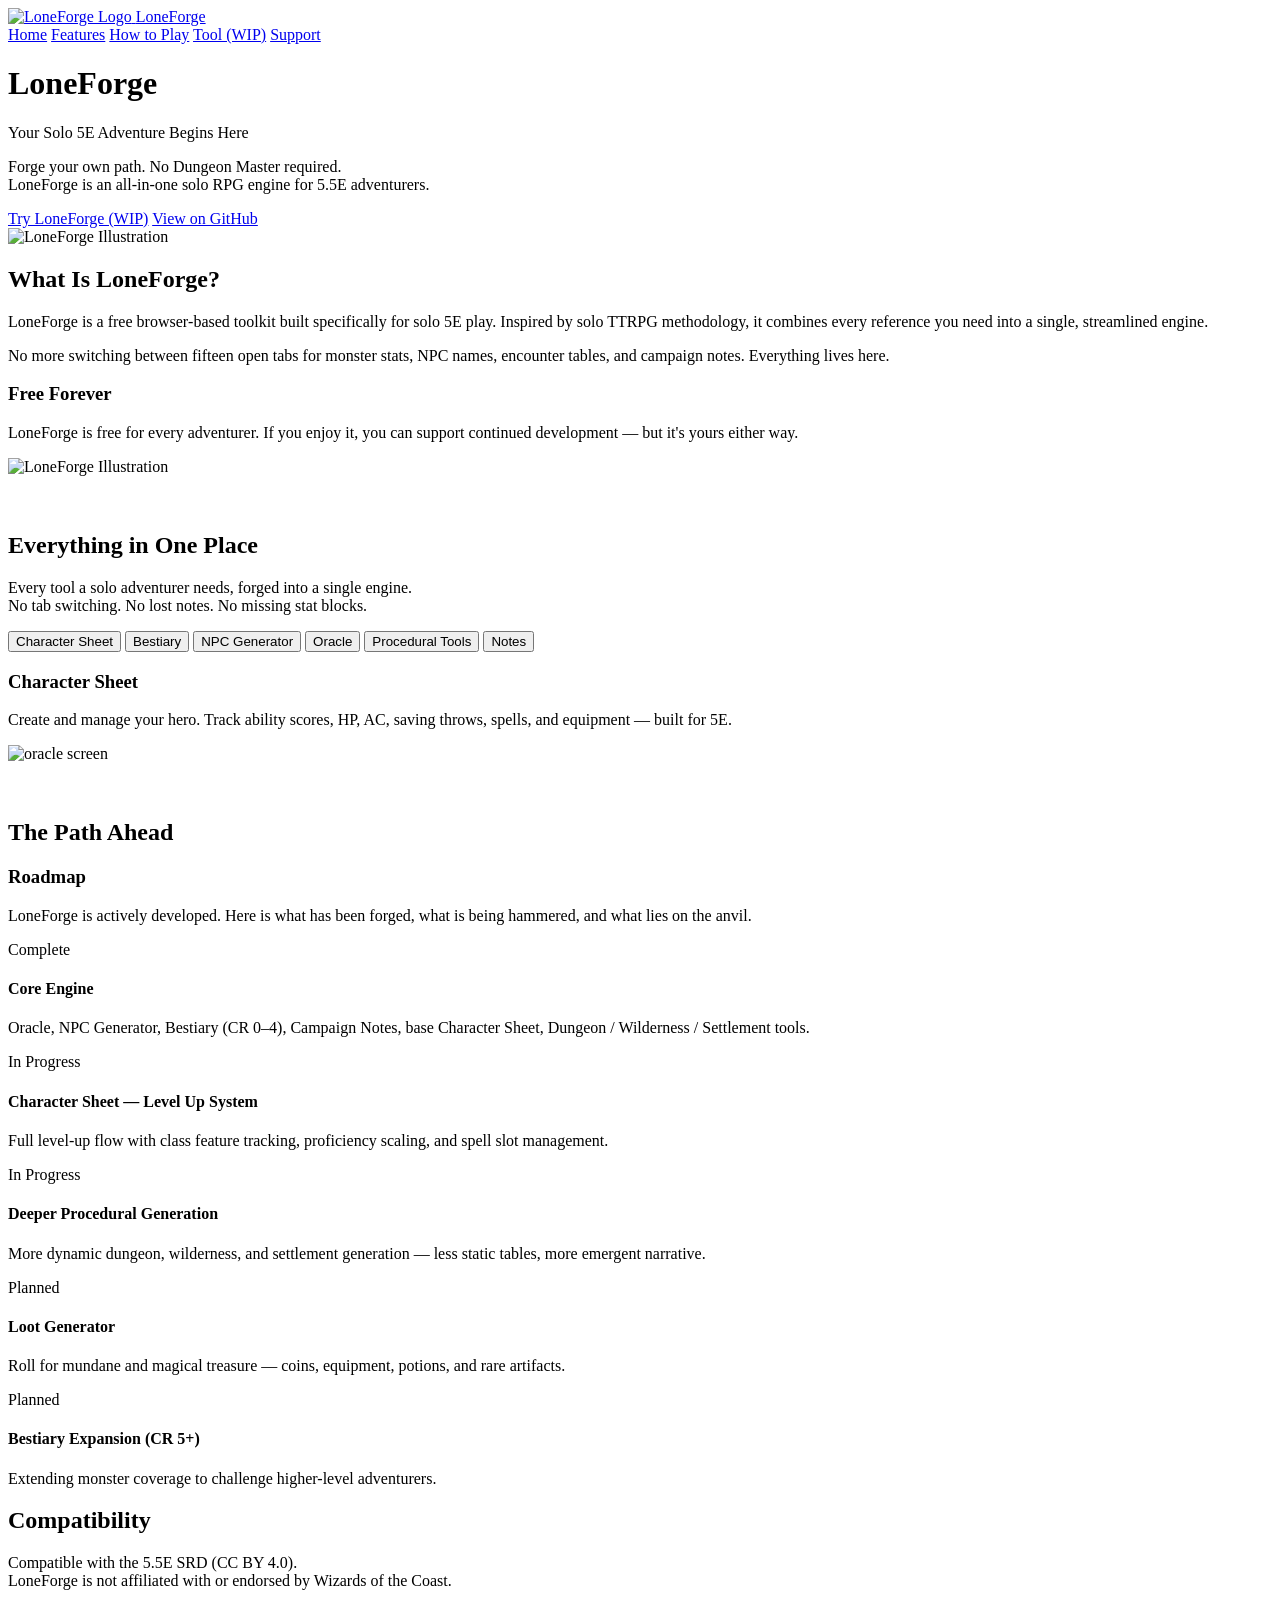
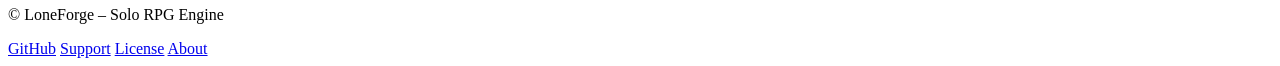
==== index.html @ cfc9e449 "Add files via upload" ====
<!DOCTYPE html>
<html lang="en">
<head>
    <meta charset="UTF-8">
    <meta name="viewport" content="width=device-width, initial-scale=1.0">
    <title>LoneForge – Solo RPG Engine</title>

    <!-- Fonts -->
    <link href="https://fonts.googleapis.com/css2?family=EB+Garamond:wght@400;600&family=Cormorant+Garamond:wght@600;700&display=swap" rel="stylesheet">

    <!-- Styles -->
    <link rel="stylesheet" href="css/styles.css">
</head>



<body>

    <nav class="navbar">
        <div class="nav-left">
            <a href="index.html" class="logo">
                <img src="img/Colored Loneforge Logo.png" alt="LoneForge Logo">  
                <span>LoneForge</span>
            </a>
        </div>

        <div class="nav-right">
            <a href="index.html">Home</a>
            <a href="features.html">Features</a>
            <a href="how-to-play.html">How to Play</a>
            <a href="tool.html">Tool (WIP)</a>
            <a href="support.html">Support</a>
        </div>
    </nav>

    <!-- HERO -->
    <header class="hero">
        <div class="hero-content">
            <h1>LoneForge</h1>
            <p class="tagline">Your Solo 5E Adventure Begins Here</p>

            <p class="pitch">
                Forge your own path. No Dungeon Master required.<br>
                LoneForge is an all‑in‑one solo RPG engine for 5.5E adventurers.
            </p>

            <div class="hero-buttons">
                <a href="tool.html" class="btn primary">Try LoneForge (WIP)</a>
                <a href="https://github.com/AcciaioZero/LoneForge---Solo-RPG-Engine" class="btn secondary">View on GitHub</a>
            </div>
        </div>

        <div class="hero-art">
            <div class="hero-image-frame">
                <img src="img/loneforge_hero.png" alt="LoneForge Illustration">
            </div>
        </div>
    </header>

    <section class="what-is section">
        <div class="wil-left">
            <h2>What Is LoneForge?</h2>

            <p>
                LoneForge is a free browser‑based toolkit built specifically for solo 5E play.
                Inspired by solo TTRPG methodology, it combines every reference you need into a
                single, streamlined engine.
            </p>

            <p>
                No more switching between fifteen open tabs for monster stats, NPC names,
                encounter tables, and campaign notes. Everything lives here.
            </p>

            <div class="wil-free">
                <h3>Free Forever</h3>
                <p>
                    LoneForge is free for every adventurer. If you enjoy it, you can support
                    continued development — but it's yours either way.
                </p>
            </div>
        </div>

        <div class="wil-right">
            <div class="wil-image-frame">
                <img src="img/what-is-loneforge.png" alt="LoneForge Illustration">
            </div>
        </div>
    </section>

    <!-- FEATURES -->
    <section class="core-features section">

        <!-- LEFT DECORATION -->
        <div class="cf-side cf-left">
            <img src="img/bard.png" alt="">
        </div>

        <!-- RIGHT DECORATION -->
        <div class="cf-side cf-right">
            <img src="img/imp.png" alt="">
        </div>

        <div class="cf-header">
            <h2>Everything in One Place</h2>
            <p>
                Every tool a solo adventurer needs, forged into a single engine.<br>
                No tab switching. No lost notes. No missing stat blocks.
            </p>
        </div>



        <!-- FEATURE SELECTOR -->
        <div class="cf-selector">
            <button data-feature="character" class="active">Character Sheet</button>
            <button data-feature="bestiary">Bestiary</button>
            <button data-feature="npc">NPC Generator</button>
            <button data-feature="oracle">Oracle</button>
            <button data-feature="procedural">Procedural Tools</button>
            <button data-feature="notes">Notes</button>
        </div>

        <!-- FEATURE VIEWER -->
        <div class="cf-viewer">
            <h3 id="cf-title">Character Sheet</h3>
            <p id="cf-description">
                Create and manage your hero. Track ability scores, HP, AC, saving throws, spells, and equipment — built for 5E.
            </p>

            <div class="cf-screenshot" id="cf-image">
                <img src="img/character.jpg" alt="oracle screen">
            </div>
        </div>

    </section>

    <!-- WORK IN PROGRESS -->
    <section class="roadmap section">

        <!-- LEFT DECORATION -->
        <div class="r-side r-left">
            <img src="img/dwarf_builder.png" alt="">
        </div>

        <!-- RIGHT DECORATION -->
        <div class="r-side r-right">
            <img src="img/Merchant_halfling.png" alt="">
        </div>



        <div class="roadmap-header">
            <h2>The Path Ahead</h2>
            <h3>Roadmap</h3>
            <p>
                LoneForge is actively developed. Here is what has been forged, what is being hammered,
                and what lies on the anvil.
            </p>
        </div>

        <div class="roadmap-list">

            <!-- COMPLETE -->
            <div class="roadmap-item">
                <div class="rm-status complete">Complete</div>
                <h4>Core Engine</h4>
                <p>
                    Oracle, NPC Generator, Bestiary (CR 0–4), Campaign Notes, base Character Sheet,
                    Dungeon / Wilderness / Settlement tools.
                </p>
            </div>

            <!-- IN PROGRESS -->
            <div class="roadmap-item">
                <div class="rm-status progress">In Progress</div>
                <h4>Character Sheet — Level Up System</h4>
                <p>
                    Full level-up flow with class feature tracking, proficiency scaling,
                    and spell slot management.
                </p>
            </div>

            <div class="roadmap-item">
                <div class="rm-status progress">In Progress</div>
                <h4>Deeper Procedural Generation</h4>
                <p>
                    More dynamic dungeon, wilderness, and settlement generation — less static tables,
                    more emergent narrative.
                </p>
            </div>

            <!-- PLANNED -->
            <div class="roadmap-item">
                <div class="rm-status planned">Planned</div>
                <h4>Loot Generator</h4>
                <p>
                    Roll for mundane and magical treasure — coins, equipment, potions,
                    and rare artifacts.
                </p>
            </div>

            <div class="roadmap-item">
                <div class="rm-status planned">Planned</div>
                <h4>Bestiary Expansion (CR 5+)</h4>
                <p>
                    Extending monster coverage to challenge higher-level adventurers.
                </p>
            </div>

        </div>

    </section>


    <!-- COMPATIBILITY -->
    <section class="compat section">
        <h2>Compatibility</h2>
        <p>
            Compatible with the 5.5E SRD (CC BY 4.0).<br>
            LoneForge is not affiliated with or endorsed by Wizards of the Coast.
        </p>
    </section>

    <!-- FOOTER -->
    <footer>
        <p>© LoneForge – Solo RPG Engine</p>
        <nav>
            <a href="#">GitHub</a>
            <a href="#">Support</a>
            <a href="#">License</a>
            <a href="#">About</a>
        </nav>
    </footer>

    <script src="js/script.js"></script>
</body>

</html>
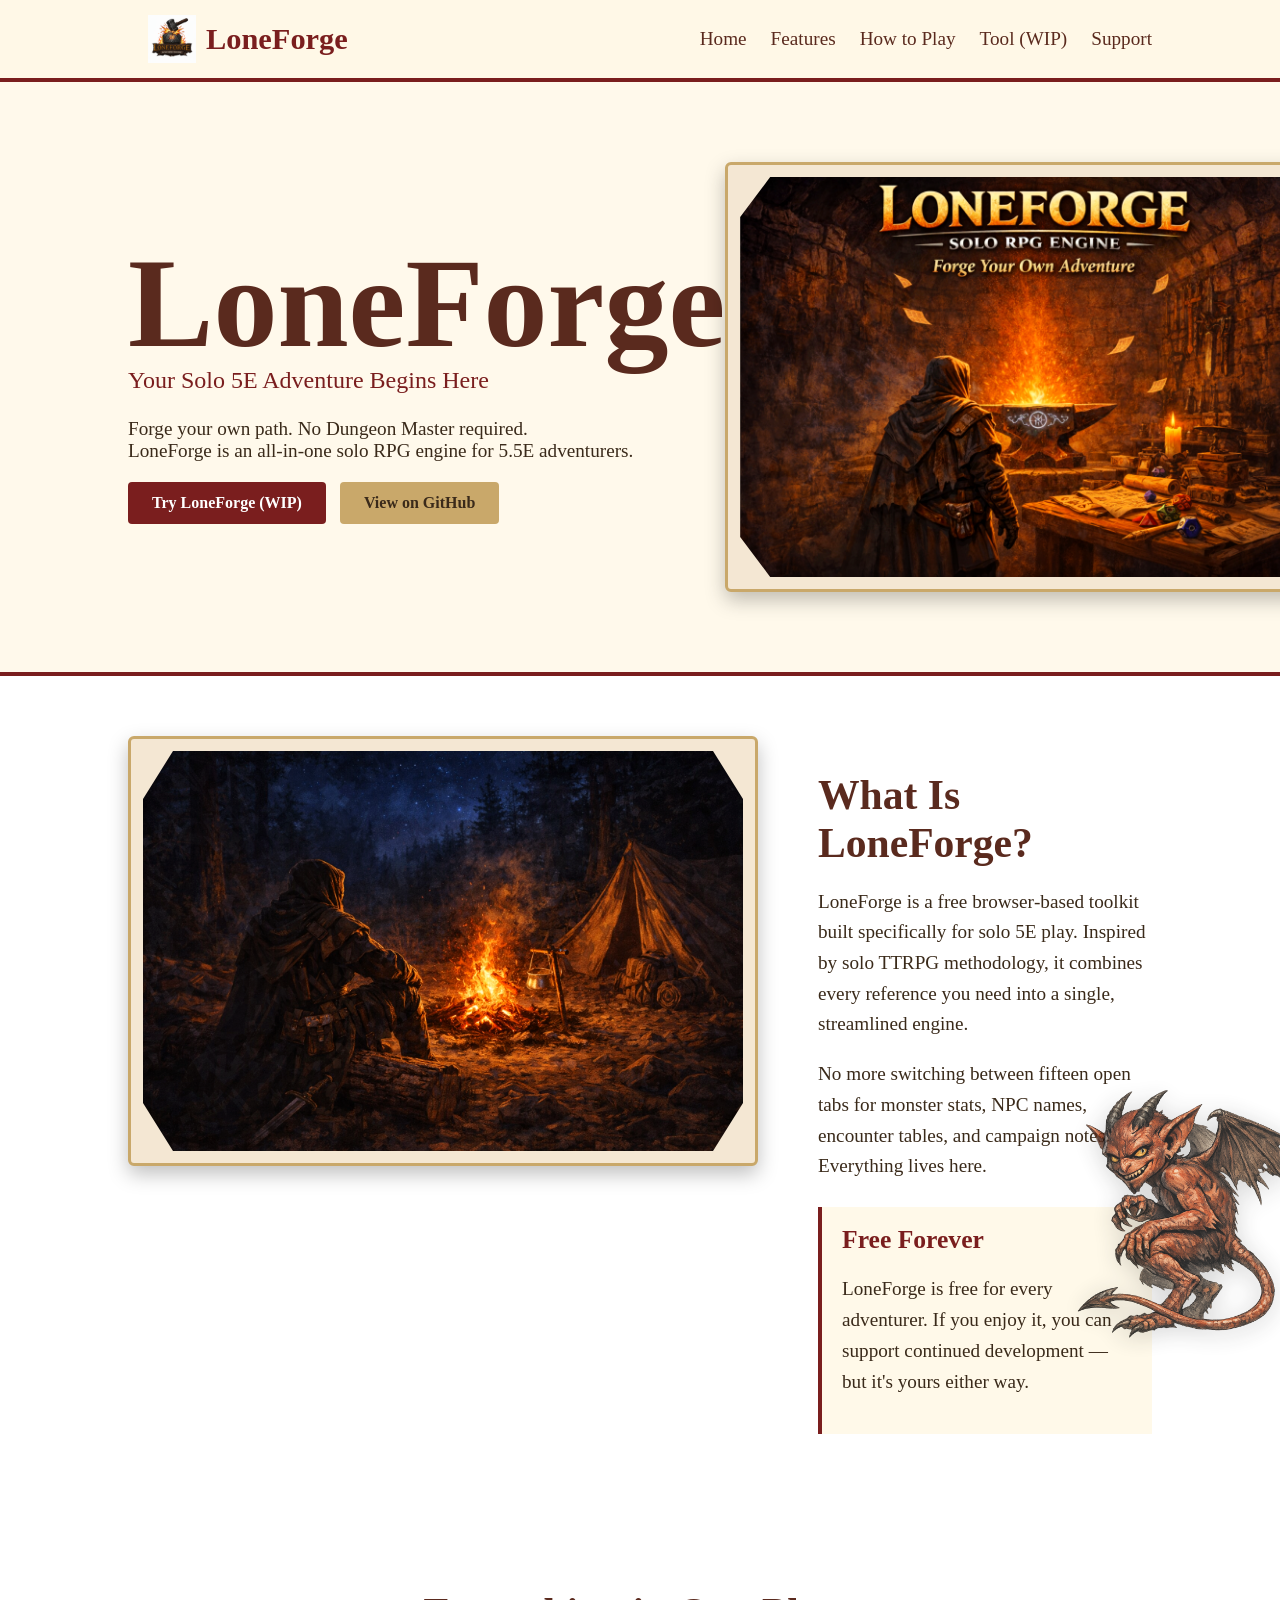
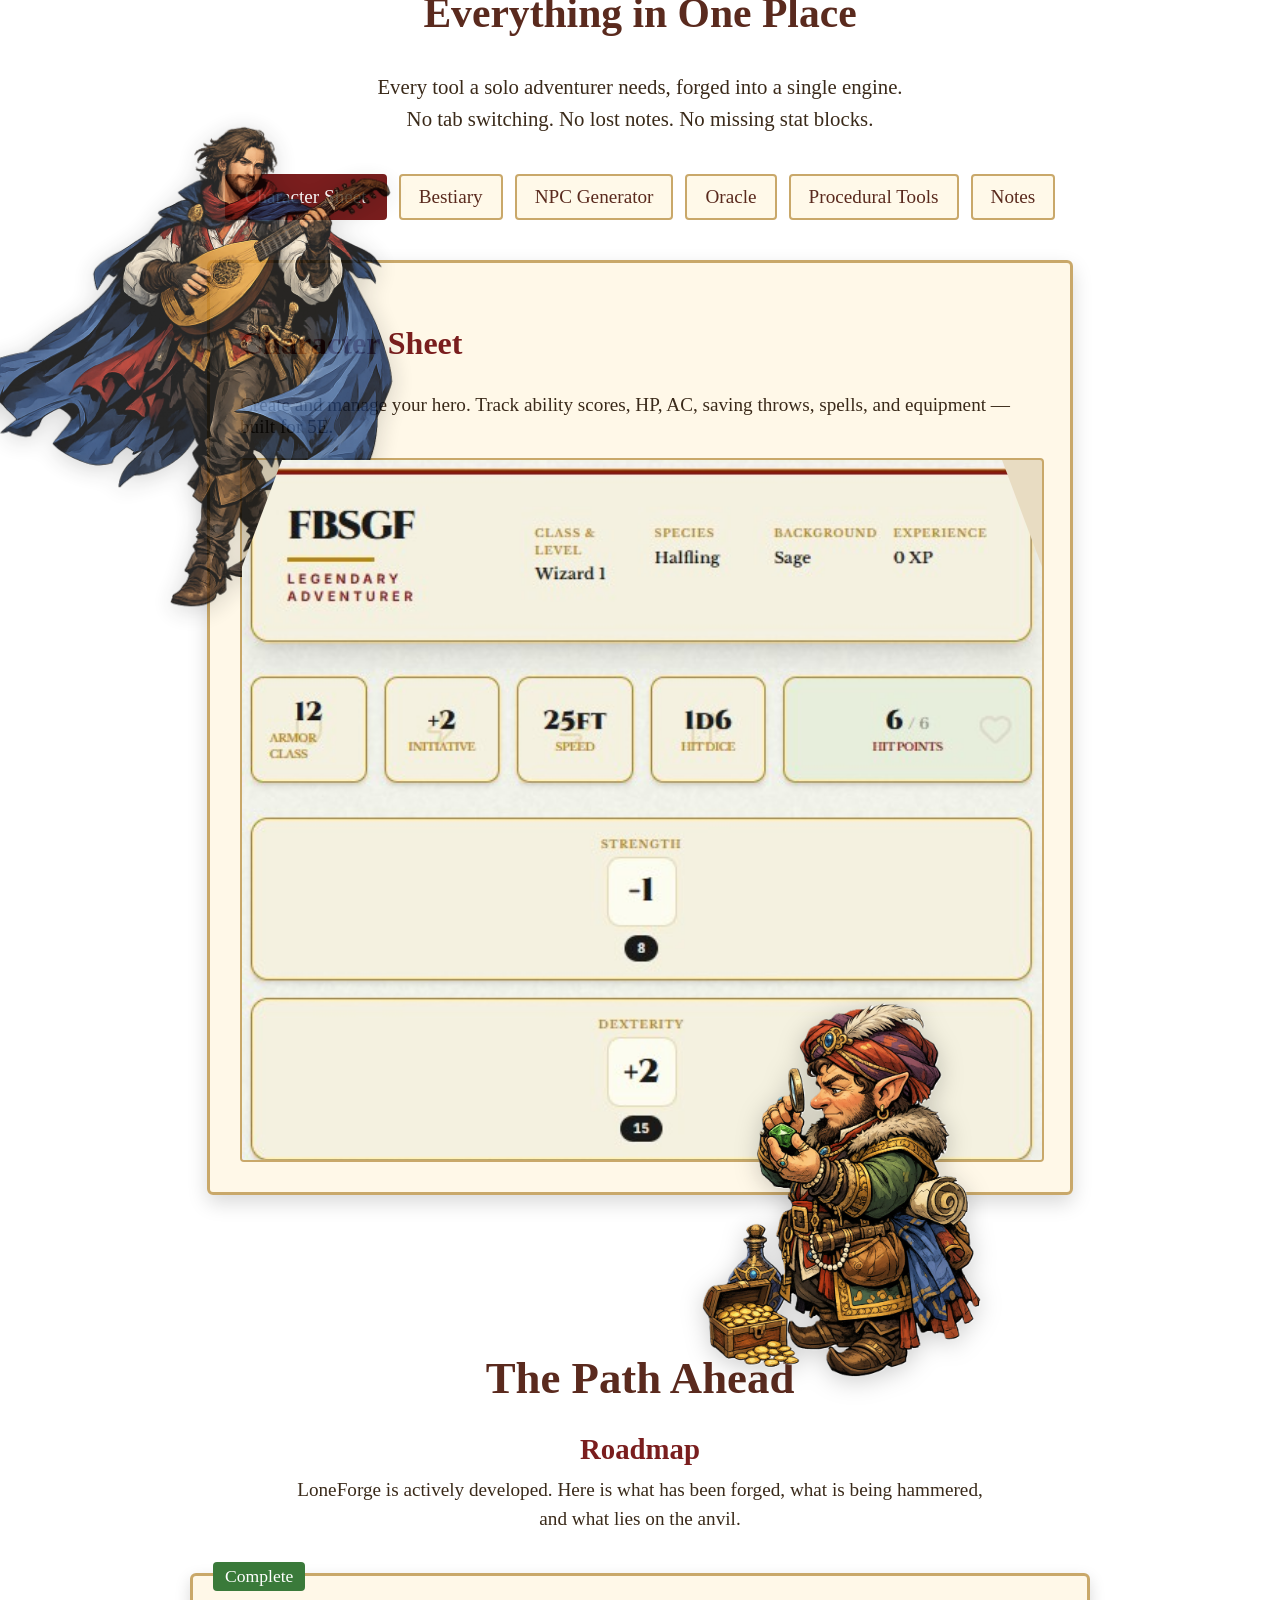
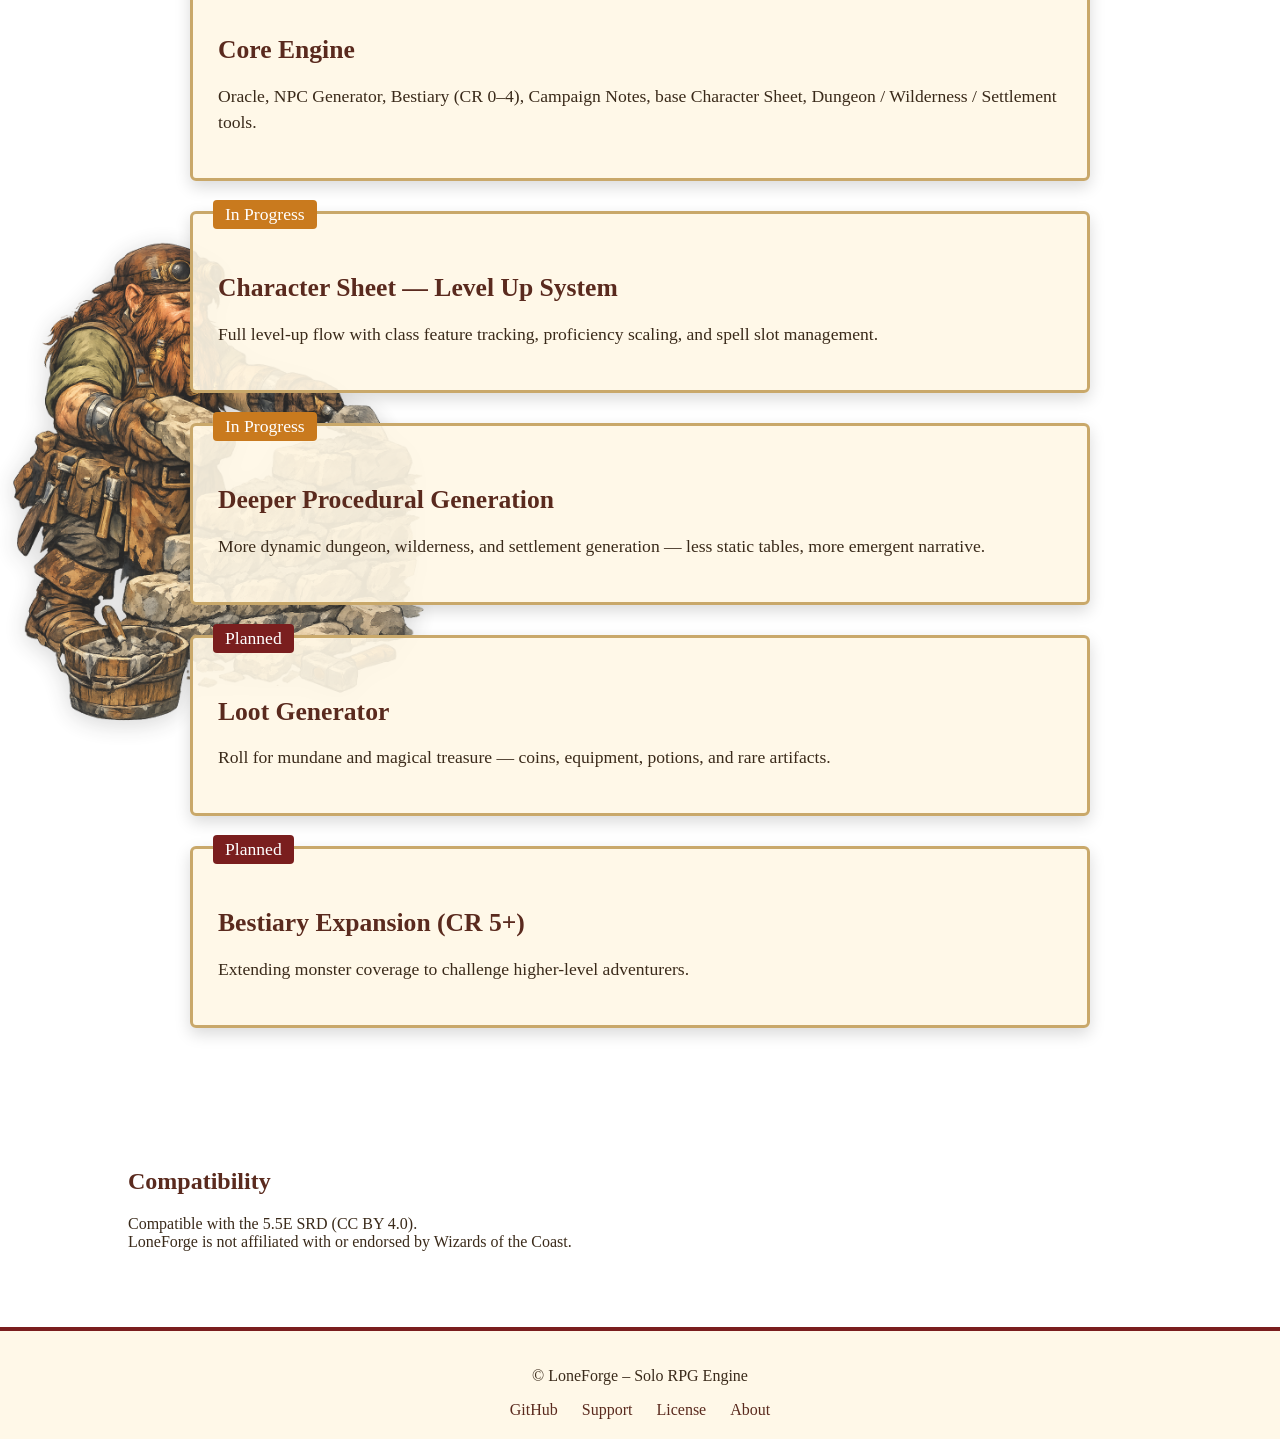
==== commit 2951aa3d: "Initial website" ====
--- a/index.html
+++ b/index.html
@@ -1,239 +1,239 @@
-<!DOCTYPE html>
-<html lang="en">
-<head>
-    <meta charset="UTF-8">
-    <meta name="viewport" content="width=device-width, initial-scale=1.0">
-    <title>LoneForge – Solo RPG Engine</title>
-
-    <!-- Fonts -->
-    <link href="https://fonts.googleapis.com/css2?family=EB+Garamond:wght@400;600&family=Cormorant+Garamond:wght@600;700&display=swap" rel="stylesheet">
-
-    <!-- Styles -->
-    <link rel="stylesheet" href="css/styles.css">
-</head>
-
-
-
-<body>
-
-    <nav class="navbar">
-        <div class="nav-left">
-            <a href="index.html" class="logo">
-                <img src="img/Colored Loneforge Logo.png" alt="LoneForge Logo">  
-                <span>LoneForge</span>
-            </a>
-        </div>
-
-        <div class="nav-right">
-            <a href="index.html">Home</a>
-            <a href="features.html">Features</a>
-            <a href="how-to-play.html">How to Play</a>
-            <a href="tool.html">Tool (WIP)</a>
-            <a href="support.html">Support</a>
-        </div>
-    </nav>
-
-    <!-- HERO -->
-    <header class="hero">
-        <div class="hero-content">
-            <h1>LoneForge</h1>
-            <p class="tagline">Your Solo 5E Adventure Begins Here</p>
-
-            <p class="pitch">
-                Forge your own path. No Dungeon Master required.<br>
-                LoneForge is an all‑in‑one solo RPG engine for 5.5E adventurers.
-            </p>
-
-            <div class="hero-buttons">
-                <a href="tool.html" class="btn primary">Try LoneForge (WIP)</a>
-                <a href="https://github.com/AcciaioZero/LoneForge---Solo-RPG-Engine" class="btn secondary">View on GitHub</a>
-            </div>
-        </div>
-
-        <div class="hero-art">
-            <div class="hero-image-frame">
-                <img src="img/loneforge_hero.png" alt="LoneForge Illustration">
-            </div>
-        </div>
-    </header>
-
-    <section class="what-is section">
-        <div class="wil-left">
-            <h2>What Is LoneForge?</h2>
-
-            <p>
-                LoneForge is a free browser‑based toolkit built specifically for solo 5E play.
-                Inspired by solo TTRPG methodology, it combines every reference you need into a
-                single, streamlined engine.
-            </p>
-
-            <p>
-                No more switching between fifteen open tabs for monster stats, NPC names,
-                encounter tables, and campaign notes. Everything lives here.
-            </p>
-
-            <div class="wil-free">
-                <h3>Free Forever</h3>
-                <p>
-                    LoneForge is free for every adventurer. If you enjoy it, you can support
-                    continued development — but it's yours either way.
-                </p>
-            </div>
-        </div>
-
-        <div class="wil-right">
-            <div class="wil-image-frame">
-                <img src="img/what-is-loneforge.png" alt="LoneForge Illustration">
-            </div>
-        </div>
-    </section>
-
-    <!-- FEATURES -->
-    <section class="core-features section">
-
-        <!-- LEFT DECORATION -->
-        <div class="cf-side cf-left">
-            <img src="img/bard.png" alt="">
-        </div>
-
-        <!-- RIGHT DECORATION -->
-        <div class="cf-side cf-right">
-            <img src="img/imp.png" alt="">
-        </div>
-
-        <div class="cf-header">
-            <h2>Everything in One Place</h2>
-            <p>
-                Every tool a solo adventurer needs, forged into a single engine.<br>
-                No tab switching. No lost notes. No missing stat blocks.
-            </p>
-        </div>
-
-
-
-        <!-- FEATURE SELECTOR -->
-        <div class="cf-selector">
-            <button data-feature="character" class="active">Character Sheet</button>
-            <button data-feature="bestiary">Bestiary</button>
-            <button data-feature="npc">NPC Generator</button>
-            <button data-feature="oracle">Oracle</button>
-            <button data-feature="procedural">Procedural Tools</button>
-            <button data-feature="notes">Notes</button>
-        </div>
-
-        <!-- FEATURE VIEWER -->
-        <div class="cf-viewer">
-            <h3 id="cf-title">Character Sheet</h3>
-            <p id="cf-description">
-                Create and manage your hero. Track ability scores, HP, AC, saving throws, spells, and equipment — built for 5E.
-            </p>
-
-            <div class="cf-screenshot" id="cf-image">
-                <img src="img/character.jpg" alt="oracle screen">
-            </div>
-        </div>
-
-    </section>
-
-    <!-- WORK IN PROGRESS -->
-    <section class="roadmap section">
-
-        <!-- LEFT DECORATION -->
-        <div class="r-side r-left">
-            <img src="img/dwarf_builder.png" alt="">
-        </div>
-
-        <!-- RIGHT DECORATION -->
-        <div class="r-side r-right">
-            <img src="img/Merchant_halfling.png" alt="">
-        </div>
-
-
-
-        <div class="roadmap-header">
-            <h2>The Path Ahead</h2>
-            <h3>Roadmap</h3>
-            <p>
-                LoneForge is actively developed. Here is what has been forged, what is being hammered,
-                and what lies on the anvil.
-            </p>
-        </div>
-
-        <div class="roadmap-list">
-
-            <!-- COMPLETE -->
-            <div class="roadmap-item">
-                <div class="rm-status complete">Complete</div>
-                <h4>Core Engine</h4>
-                <p>
-                    Oracle, NPC Generator, Bestiary (CR 0–4), Campaign Notes, base Character Sheet,
-                    Dungeon / Wilderness / Settlement tools.
-                </p>
-            </div>
-
-            <!-- IN PROGRESS -->
-            <div class="roadmap-item">
-                <div class="rm-status progress">In Progress</div>
-                <h4>Character Sheet — Level Up System</h4>
-                <p>
-                    Full level-up flow with class feature tracking, proficiency scaling,
-                    and spell slot management.
-                </p>
-            </div>
-
-            <div class="roadmap-item">
-                <div class="rm-status progress">In Progress</div>
-                <h4>Deeper Procedural Generation</h4>
-                <p>
-                    More dynamic dungeon, wilderness, and settlement generation — less static tables,
-                    more emergent narrative.
-                </p>
-            </div>
-
-            <!-- PLANNED -->
-            <div class="roadmap-item">
-                <div class="rm-status planned">Planned</div>
-                <h4>Loot Generator</h4>
-                <p>
-                    Roll for mundane and magical treasure — coins, equipment, potions,
-                    and rare artifacts.
-                </p>
-            </div>
-
-            <div class="roadmap-item">
-                <div class="rm-status planned">Planned</div>
-                <h4>Bestiary Expansion (CR 5+)</h4>
-                <p>
-                    Extending monster coverage to challenge higher-level adventurers.
-                </p>
-            </div>
-
-        </div>
-
-    </section>
-
-
-    <!-- COMPATIBILITY -->
-    <section class="compat section">
-        <h2>Compatibility</h2>
-        <p>
-            Compatible with the 5.5E SRD (CC BY 4.0).<br>
-            LoneForge is not affiliated with or endorsed by Wizards of the Coast.
-        </p>
-    </section>
-
-    <!-- FOOTER -->
-    <footer>
-        <p>© LoneForge – Solo RPG Engine</p>
-        <nav>
-            <a href="#">GitHub</a>
-            <a href="#">Support</a>
-            <a href="#">License</a>
-            <a href="#">About</a>
-        </nav>
-    </footer>
-
-    <script src="js/script.js"></script>
-</body>
-
+<!DOCTYPE html>
+<html lang="en">
+<head>
+    <meta charset="UTF-8">
+    <meta name="viewport" content="width=device-width, initial-scale=1.0">
+    <title>LoneForge – Solo RPG Engine</title>
+
+    <!-- Fonts -->
+    <link href="https://fonts.googleapis.com/css2?family=EB+Garamond:wght@400;600&family=Cormorant+Garamond:wght@600;700&display=swap" rel="stylesheet">
+
+    <!-- Styles -->
+    <link rel="stylesheet" href="css/styles.css">
+</head>
+
+
+
+<body>
+
+    <nav class="navbar">
+        <div class="nav-left">
+            <a href="index.html" class="logo">
+                <img src="img/Colored Loneforge Logo.png" alt="LoneForge Logo">  
+                <span>LoneForge</span>
+            </a>
+        </div>
+
+        <div class="nav-right">
+            <a href="index.html">Home</a>
+            <a href="features.html">Features</a>
+            <a href="how-to-play.html">How to Play</a>
+            <a href="tool.html">Tool (WIP)</a>
+            <a href="support.html">Support</a>
+        </div>
+    </nav>
+
+    <!-- HERO -->
+    <header class="hero">
+        <div class="hero-content">
+            <h1>LoneForge</h1>
+            <p class="tagline">Your Solo 5E Adventure Begins Here</p>
+
+            <p class="pitch">
+                Forge your own path. No Dungeon Master required.<br>
+                LoneForge is an all‑in‑one solo RPG engine for 5.5E adventurers.
+            </p>
+
+            <div class="hero-buttons">
+                <a href="tool.html" class="btn primary">Try LoneForge (WIP)</a>
+                <a href="https://github.com/AcciaioZero/LoneForge---Solo-RPG-Engine" class="btn secondary">View on GitHub</a>
+            </div>
+        </div>
+
+        <div class="hero-art">
+            <div class="hero-image-frame">
+                <img src="img/loneforge_hero.png" alt="LoneForge Illustration">
+            </div>
+        </div>
+    </header>
+
+    <section class="what-is section">
+        <div class="wil-left">
+            <h2>What Is LoneForge?</h2>
+
+            <p>
+                LoneForge is a free browser‑based toolkit built specifically for solo 5E play.
+                Inspired by solo TTRPG methodology, it combines every reference you need into a
+                single, streamlined engine.
+            </p>
+
+            <p>
+                No more switching between fifteen open tabs for monster stats, NPC names,
+                encounter tables, and campaign notes. Everything lives here.
+            </p>
+
+            <div class="wil-free">
+                <h3>Free Forever</h3>
+                <p>
+                    LoneForge is free for every adventurer. If you enjoy it, you can support
+                    continued development — but it's yours either way.
+                </p>
+            </div>
+        </div>
+
+        <div class="wil-right">
+            <div class="wil-image-frame">
+                <img src="img/what-is-loneforge.png" alt="LoneForge Illustration">
+            </div>
+        </div>
+    </section>
+
+    <!-- FEATURES -->
+    <section class="core-features section">
+
+        <!-- LEFT DECORATION -->
+        <div class="cf-side cf-left">
+            <img src="img/bard.png" alt="">
+        </div>
+
+        <!-- RIGHT DECORATION -->
+        <div class="cf-side cf-right">
+            <img src="img/imp.png" alt="">
+        </div>
+
+        <div class="cf-header">
+            <h2>Everything in One Place</h2>
+            <p>
+                Every tool a solo adventurer needs, forged into a single engine.<br>
+                No tab switching. No lost notes. No missing stat blocks.
+            </p>
+        </div>
+
+
+
+        <!-- FEATURE SELECTOR -->
+        <div class="cf-selector">
+            <button data-feature="character" class="active">Character Sheet</button>
+            <button data-feature="bestiary">Bestiary</button>
+            <button data-feature="npc">NPC Generator</button>
+            <button data-feature="oracle">Oracle</button>
+            <button data-feature="procedural">Procedural Tools</button>
+            <button data-feature="notes">Notes</button>
+        </div>
+
+        <!-- FEATURE VIEWER -->
+        <div class="cf-viewer">
+            <h3 id="cf-title">Character Sheet</h3>
+            <p id="cf-description">
+                Create and manage your hero. Track ability scores, HP, AC, saving throws, spells, and equipment — built for 5E.
+            </p>
+
+            <div class="cf-screenshot" id="cf-image">
+                <img src="img/character.jpg" alt="oracle screen">
+            </div>
+        </div>
+
+    </section>
+
+    <!-- WORK IN PROGRESS -->
+    <section class="roadmap section">
+
+        <!-- LEFT DECORATION -->
+        <div class="r-side r-left">
+            <img src="img/dwarf_builder.png" alt="">
+        </div>
+
+        <!-- RIGHT DECORATION -->
+        <div class="r-side r-right">
+            <img src="img/Merchant_halfling.png" alt="">
+        </div>
+
+
+
+        <div class="roadmap-header">
+            <h2>The Path Ahead</h2>
+            <h3>Roadmap</h3>
+            <p>
+                LoneForge is actively developed. Here is what has been forged, what is being hammered,
+                and what lies on the anvil.
+            </p>
+        </div>
+
+        <div class="roadmap-list">
+
+            <!-- COMPLETE -->
+            <div class="roadmap-item">
+                <div class="rm-status complete">Complete</div>
+                <h4>Core Engine</h4>
+                <p>
+                    Oracle, NPC Generator, Bestiary (CR 0–4), Campaign Notes, base Character Sheet,
+                    Dungeon / Wilderness / Settlement tools.
+                </p>
+            </div>
+
+            <!-- IN PROGRESS -->
+            <div class="roadmap-item">
+                <div class="rm-status progress">In Progress</div>
+                <h4>Character Sheet — Level Up System</h4>
+                <p>
+                    Full level-up flow with class feature tracking, proficiency scaling,
+                    and spell slot management.
+                </p>
+            </div>
+
+            <div class="roadmap-item">
+                <div class="rm-status progress">In Progress</div>
+                <h4>Deeper Procedural Generation</h4>
+                <p>
+                    More dynamic dungeon, wilderness, and settlement generation — less static tables,
+                    more emergent narrative.
+                </p>
+            </div>
+
+            <!-- PLANNED -->
+            <div class="roadmap-item">
+                <div class="rm-status planned">Planned</div>
+                <h4>Loot Generator</h4>
+                <p>
+                    Roll for mundane and magical treasure — coins, equipment, potions,
+                    and rare artifacts.
+                </p>
+            </div>
+
+            <div class="roadmap-item">
+                <div class="rm-status planned">Planned</div>
+                <h4>Bestiary Expansion (CR 5+)</h4>
+                <p>
+                    Extending monster coverage to challenge higher-level adventurers.
+                </p>
+            </div>
+
+        </div>
+
+    </section>
+
+
+    <!-- COMPATIBILITY -->
+    <section class="compat section">
+        <h2>Compatibility</h2>
+        <p>
+            Compatible with the 5.5E SRD (CC BY 4.0).<br>
+            LoneForge is not affiliated with or endorsed by Wizards of the Coast.
+        </p>
+    </section>
+
+    <!-- FOOTER -->
+    <footer>
+        <p>© LoneForge – Solo RPG Engine</p>
+        <nav>
+            <a href="#">GitHub</a>
+            <a href="#">Support</a>
+            <a href="#">License</a>
+            <a href="#">About</a>
+        </nav>
+    </footer>
+
+    <script src="js/script.js"></script>
+</body>
+
 </html>
--- a/css/styles.css
+++ b/css/styles.css
@@ -0,0 +1,1340 @@
+/* GENERAL */
+body {
+    margin: 0;
+    font-family: 'EB Garamond', serif;
+    background: url('C:/Users/giuse/Documents/DnD/LoneForge/LoneForge website/img/pergamena.jpg');
+    background-size: cover;
+    color: #3a2a1a;
+}
+
+h1, h2, h3 {
+    font-family: 'Cormorant Garamond', serif;
+    color: #5a2a1e;
+}
+
+.section {
+    padding: 60px 10%;
+    max-width: 1200px;
+    margin: auto;
+}
+
+/* NAVBAR */
+.navbar {
+    display: flex;
+    justify-content: space-between;
+    align-items: center;
+    padding: 15px 10%;
+    background: rgba(255, 248, 230, 0.95);
+    border-bottom: 4px solid #7a1e1e;
+    position: sticky;
+    top: 0;
+    z-index: 1000;
+}
+
+.navbar a {
+    text-decoration: none;
+    font-family: 'Cormorant Garamond', serif;
+    font-size: 1.2rem;
+    color: #5a2a1e;
+    margin-left: 20px;
+}
+
+.navbar a:hover {
+    color: #7a1e1e;
+}
+
+.logo {
+    display: flex;
+    align-items: center;
+    gap: 10px;
+}
+
+.logo span {
+    font-size: 1.9rem;
+    font-weight: 600;
+    color: #7a1e1e; /* o il colore della tua navbar */
+}
+
+.nav-left .logo img {
+    height: 48px;          /* dimensione consigliata */
+    width: auto;           /* mantiene le proporzioni */
+    display: block;        /* evita spazi indesiderati */
+}
+
+/* HERO */
+.hero {
+    display: flex;
+    justify-content: space-between;
+    align-items: center;
+    padding: 80px 10%;
+    background: rgba(255, 248, 230, 0.8);
+    border-bottom: 4px solid #7a1e1e;
+}
+
+.hero-content {
+    max-width: 600px;
+}
+
+.hero h1 {
+    font-size: 8rem;
+    margin: 0;
+}
+
+.tagline {
+    font-size: 1.5rem;
+    margin-top: -10px;
+    color: #7a1e1e;
+}
+
+.pitch {
+    margin: 20px 0;
+    font-size: 1.2rem;
+}
+
+.hero-buttons .btn {
+    display: inline-block;
+    padding: 12px 24px;
+    margin-right: 10px;
+    text-decoration: none;
+    border-radius: 4px;
+    font-weight: 600;
+}
+
+.btn.primary {
+    background: #7a1e1e;
+    color: #fff;
+}
+
+.btn.secondary {
+    background: #c9a86a;
+    color: #3a2a1a;
+}
+
+/* HERO IMAGE FRAME */
+.hero-image-frame {
+    position: relative;
+    width: 600px;
+    padding: 12px;
+    background: #f4e7d3;
+    border: 3px solid #c9a86a;
+    border-radius: 6px;
+    box-shadow: 0 8px 20px rgba(0,0,0,0.25);
+    overflow: hidden;
+}
+
+.hero-image-frame img {
+    width: 100%;
+    display: block;
+    clip-path: polygon(
+        5% 0%, 95% 0%, 
+        100% 10%, 100% 90%, 
+        95% 100%, 5% 100%, 
+        0% 90%, 0% 10%
+    );
+    filter: contrast(1.05) saturate(1.1);
+}
+
+.hero-image-frame::after {
+    content: "";
+    position: absolute;
+    inset: 0;
+    background: url('C:/Users/giuse/Documents/DnD/LoneForge/LoneForge website/img/pergamena.png');
+    opacity: 0.3;
+    mix-blend-mode: multiply;
+    pointer-events: none;
+}
+
+/* WHAT IS LONEFORGE */
+.what-is {
+    display: flex;
+    flex-direction: row-reverse;
+    align-items: flex-start;
+    justify-content: space-between;
+    gap: 60px;
+}
+
+.wil-left {
+    flex: 1.2;
+}
+
+.wil-left h2 {
+    font-size: 2.6rem;
+    margin-bottom: 20px;
+}
+
+.wil-left p {
+    font-size: 1.2rem;
+    line-height: 1.6;
+}
+
+.wil-free {
+    margin-top: 25px;
+    padding: 18px 20px;
+    background: rgba(255, 248, 230, 0.85);
+    border-left: 4px solid #7a1e1e;
+}
+
+.wil-free h3 {
+    margin: 0 0 8px 0;
+    font-size: 1.6rem;
+    color: #7a1e1e;
+}
+
+.wil-right {
+    flex: 1;
+    display: flex;
+    justify-content: center;
+}
+
+.wil-image-frame {
+    position: relative;
+    width: 600px;
+    padding: 12px;
+    background: #f4e7d3;
+    border: 3px solid #c9a86a;
+    border-radius: 6px;
+    box-shadow: 0 8px 20px rgba(0,0,0,0.25);
+    overflow: hidden;
+}
+
+.wil-image-frame img {
+    width: 100%;
+    display: block;
+    clip-path: polygon(
+        5% 0%, 95% 0%,
+        100% 12%, 100% 88%,
+        95% 100%, 5% 100%,
+        0% 88%, 0% 12%
+    );
+    filter: contrast(1.05) saturate(1.1);
+}
+
+.wil-image-frame::after {
+    content: "";
+    position: absolute;
+    inset: 0;
+    background: url('C:/Users/giuse/Documents/DnD/LoneForge/LoneForge website/img/pergamena.png');
+    opacity: 0.3;
+    mix-blend-mode: multiply;
+    pointer-events: none;
+}
+
+/* CORE FEATURES */
+.core-features {
+    text-align: center;
+}
+
+.cf-header h2 {
+    font-size: 2.6rem;
+    color: #5a2a1e;
+}
+
+.cf-header p {
+    font-size: 1.3rem;
+    margin-top: 10px;
+    line-height: 1.5;
+}
+
+.cf-grid {
+    margin-top: 50px;
+    display: grid;
+    grid-template-columns: repeat(auto-fit, minmax(260px, 1fr));
+    gap: 40px;
+}
+
+.cf-card {
+    background: rgba(255, 248, 230, 0.85);
+    border: 3px solid #c9a86a;
+    border-radius: 6px;
+    padding: 20px;
+    text-align: left;
+    box-shadow: 0 6px 16px rgba(0,0,0,0.15);
+    position: relative;
+}
+
+.cf-card-header h3 {
+    font-family: 'Cormorant Garamond', serif;
+    font-size: 1.8rem;
+    color: #7a1e1e;
+    margin-bottom: 10px;
+}
+
+/* SIDE IMAGES FOR FEATURES SECTION */
+.core-features {
+    position: relative;
+}
+
+.cf-side.cf-left{
+    position: absolute;
+    top: 35%;
+    transform: translateY(-50%);
+    opacity: 0.85;
+    pointer-events: none; /* evita che interferiscano con i click */
+}
+
+.cf-side.cf-right{
+    position: absolute;
+    top: -20%;
+    transform: translateY(-50%);
+    opacity: 0.85;
+    pointer-events: none; /* evita che interferiscano con i click */
+}
+
+.cf-side.cf-left img {
+    width: 500px;
+    max-width: 100%;
+    filter: drop-shadow(0 4px 12px rgba(0,0,0,0.2));
+}
+
+.cf-side.cf-right img {
+    width: 280px;
+    max-width: 100%;
+    filter: drop-shadow(0 4px 12px rgba(0,0,0,0.2));
+}
+
+/* Left image */
+.cf-left {
+    left: -80px; /* regola la distanza dal contenuto */
+}
+
+/* Right image */
+.cf-right {
+    right: -40px;
+}
+
+/* MOBILE: hide side images */
+@media (max-width: 1200px) {
+    .cf-side {
+        display: none;
+    }
+}
+
+/* SELECTOR (TABS) */
+.cf-selector {
+    margin-top: 40px;
+    display: flex;
+    justify-content: center;
+    flex-wrap: wrap;
+    gap: 12px;
+}
+
+.cf-selector button {
+    background: rgba(255, 248, 230, 0.85);
+    border: 2px solid #c9a86a;
+    padding: 10px 18px;
+    font-family: 'Cormorant Garamond', serif;
+    font-size: 1.2rem;
+    cursor: pointer;
+    border-radius: 4px;
+    color: #5a2a1e;
+    transition: 0.2s;
+}
+
+.cf-selector button:hover {
+    background: #f4e7d3;
+}
+
+.cf-selector button.active {
+    background: #7a1e1e;
+    color: #fff;
+    border-color: #7a1e1e;
+}
+
+/* VIEWER */
+.cf-viewer {
+    margin-top: 40px;
+    background: rgba(255, 248, 230, 0.9);
+    border: 3px solid #c9a86a;
+    border-radius: 6px;
+    padding: 30px;
+    max-width: 800px;
+    margin-left: auto;
+    margin-right: auto;
+    box-shadow: 0 8px 20px rgba(0,0,0,0.15);
+    text-align: left;
+}
+
+.cf-viewer h3 {
+    font-family: 'Cormorant Garamond', serif;
+    font-size: 2rem;
+    color: #7a1e1e;
+}
+
+.cf-viewer p {
+    font-size: 1.2rem;
+    margin-bottom: 20px;
+}
+
+/* Screenshot area */
+.cf-screenshot {
+    width: 100%;
+    height: 700px;
+    background: #e8dcc2;
+    border: 2px solid #c9a86a;
+    border-radius: 4px;
+    overflow: hidden;
+}
+
+.cf-screenshot img {
+    width: 100%;
+    display: block;
+    clip-path: polygon(
+        5% 0%, 95% 0%,
+        100% 12%, 100% 88%,
+        95% 100%, 5% 100%,
+        0% 88%, 0% 12%
+    );
+}
+
+/* ROADMAP */
+.roadmap-header {
+    text-align: center;
+    margin-bottom: 40px;
+}
+
+.roadmap-header h2 {
+    font-size: 2.8rem;
+    color: #5a2a1e;
+    margin-bottom: 5px;
+}
+
+.roadmap-header h3 {
+    font-size: 1.8rem;
+    color: #7a1e1e;
+    margin-bottom: 10px;
+}
+
+.roadmap-header p {
+    font-size: 1.2rem;
+    max-width: 700px;
+    margin: auto;
+    line-height: 1.5;
+}
+
+.roadmap-list {
+    display: flex;
+    flex-direction: column;
+    gap: 30px;
+    max-width: 900px;
+    margin: auto;
+}
+
+.roadmap-item {
+    background: rgba(255, 248, 230, 0.9);
+    border: 3px solid #c9a86a;
+    border-radius: 6px;
+    padding: 25px;
+    box-shadow: 0 6px 16px rgba(0,0,0,0.15);
+    position: relative;
+}
+
+.rm-status {
+    position: absolute;
+    top: -14px;
+    left: 20px;
+    padding: 4px 12px;
+    font-family: 'Cormorant Garamond', serif;
+    font-size: 1.1rem;
+    border-radius: 4px;
+    color: #fff;
+}
+
+.rm-status.complete { background: #3a7a3a; }
+.rm-status.progress { background: #c97a1e; }
+.rm-status.planned  { background: #7a1e1e; }
+
+.roadmap-item h4 {
+    font-family: 'Cormorant Garamond', serif;
+    font-size: 1.6rem;
+    color: #5a2a1e;
+    margin-bottom: 10px;
+}
+
+.roadmap-item p {
+    font-size: 1.1rem;
+    line-height: 1.5;
+}
+
+
+* SIDE IMAGES FOR ROADMAP SECTION */
+.roadmap {
+    position: relative;
+}
+
+.r-side.r-left{
+    position: absolute;
+    top: 410%;
+    transform: translateY(-50%);
+    opacity: 0.85;
+    pointer-events: none; /* evita che interferiscano con i click */
+}
+
+.r-side.r-right{
+    position: absolute;
+    top: 310%;
+    transform: translateY(-50%);
+    pointer-events: none; /* evita che interferiscano con i click */
+}
+
+.r-side.r-left img {
+    width: 450px;
+    max-width: 100%;
+    filter: drop-shadow(0 4px 12px rgba(0,0,0,0.2));
+}
+
+.r-side.r-right img {
+    width: 400px;
+    max-width: 100%;
+    filter: drop-shadow(0 4px 12px rgba(0,0,0,0.2));
+}
+
+/* Left image */
+.r-left {
+    left: -20px; /* regola la distanza dal contenuto */
+}
+
+/* Right image */
+.r-right {
+    right: 230px;
+}
+
+/* MOBILE: hide side images */
+@media (max-width: 1200px) {
+    .r-side {
+        display: none;
+    }
+}
+
+
+/* FOOTER */
+footer {
+    text-align: center;
+    padding: 20px;
+    background: rgba(255, 248, 230, 0.9);
+    border-top: 4px solid #7a1e1e;
+}
+
+footer nav a {
+    margin: 0 10px;
+    text-decoration: none;
+    color: #5a2a1e;
+}
+
+/* ─────────────────────────────────────────
+   PAGE HEADER (features.html)
+───────────────────────────────────────── */
+.page-header {
+    text-align: center;
+    margin-bottom: 60px;
+}
+
+.page-header h1 {
+    font-size: 5rem;
+    color: #5a2a1e;
+}
+
+.page-header p {
+    font-size: 2rem;
+    margin-top: 10px;
+}
+
+/* FEATURE BLOCK */
+.feature-block {
+    width: 100%;
+    margin-bottom: 100px;
+    position: relative;
+    overflow: hidden; /* ← aggiunto: contiene i float */
+}
+
+.feature-block::after {
+    content: "";
+    display: block;
+    clear: both;
+}
+
+.feature-block:nth-child(even) {
+    flex-direction: row-reverse;
+}
+
+.feature-text {
+    flex: 1.2;
+}
+
+.feature-text h2 {
+    font-family: 'Cormorant Garamond', serif;
+    font-size: 2.8rem;
+    color: #7a1e1e;
+    margin-bottom: 10px;
+}
+
+.feature-text p {
+    font-size: 1.6rem;
+    line-height: 1.6;
+}
+
+/* IMAGE INCORPORATA — float sul contenitore, non sull'img */
+.feature-image {
+    float: right;          /* ← spostato qui */
+    width: 280px;
+    margin: 0 0 20px 30px;
+    shape-outside: polygon(
+        4% 0%, 96% 0%,
+        100% 10%, 100% 90%,
+        96% 100%, 4% 100%,
+        0% 90%, 0% 10%
+    );
+}
+
+.feature-image img {
+    width: 100%;           /* ← occupa tutto il contenitore floattato */
+    display: block;
+    clip-path: polygon(
+        4% 0%, 96% 0%,
+        100% 10%, 100% 90%,
+        96% 100%, 4% 100%,
+        0% 90%, 0% 10%
+    );
+    mix-blend-mode: multiply;
+    opacity: 0.95;
+    transform: rotate(-1deg);
+}
+
+/* Blocchi pari: immagine a sinistra */
+.feature-block:nth-child(even) .feature-image {
+    float: left;           /* ← anche qui sul contenitore */
+    margin: 0 30px 20px 0;
+}
+
+.feature-block:nth-child(even) .feature-image img {
+    transform: rotate(1deg);
+}
+
+/* Dimensioni personalizzate per ogni immagine */
+.img-character { width: 420px; }
+.img-bestiary { width: 620px; }
+.img-npc { width: 480px; }
+.img-oracle { width: 460px; }
+.img-procedural { width: 620px; }
+.img-items { width: 600px; }
+.img-combat { width: 600px; }
+.img-notes { width: 440px; }
+
+* SIDE IMAGES FOR FEATURES PAGE */
+.page-header {
+    position: relative;
+}
+
+.ph-side.ph-left{
+    position: absolute;
+    top: 53%;
+    transform: translateY(-50%);
+    opacity: 0.85;
+    pointer-events: none; /* evita che interferiscano con i click */
+}
+
+.ph-side.ph-right{
+    position: absolute;
+    top: 150%;
+    transform: translateY(-50%);
+    pointer-events: none; /* evita che interferiscano con i click */
+}
+
+.ph-side.ph-left img {
+    width: 450px;
+    max-width: 100%;
+    filter: drop-shadow(0 4px 12px rgba(0,0,0,0.2));
+}
+
+.ph-side.ph-right img {
+    width: 300px;
+    max-width: 100%;
+    filter: drop-shadow(0 4px 12px rgba(0,0,0,0.2));
+}
+
+/* Left image */
+.ph-left {
+    left: 20px; /* regola la distanza dal contenuto */
+}
+
+/* Right image */
+.ph-right {
+    right: 100px;
+}
+
+/* MOBILE: hide side images */
+@media (max-width: 1200px) {
+    .r-side {
+        display: none;
+    }
+}
+
+* SIDE IMAGES_2 FOR FEATURES PAGE */
+.features-page {
+    position: relative;
+}
+
+.fp-side.fp-left{
+    position: absolute;
+    top: 270%;
+    transform: translateY(-50%);
+    opacity: 0.85;
+    pointer-events: none; /* evita che interferiscano con i click */
+}
+
+.fp-side.fp-right{
+    position: absolute;
+    top: 320%;
+    transform: translateY(-50%);
+    pointer-events: none; /* evita che interferiscano con i click */
+}
+
+.fp-side.fp-left img {
+    width: 350px;
+    max-width: 100%;
+    filter: drop-shadow(0 4px 12px rgba(0,0,0,0.2));
+}
+
+.fp-side.fp-right img {
+    width: 300px;
+    max-width: 100%;
+    filter: drop-shadow(0 4px 12px rgba(0,0,0,0.2));
+}
+
+/* Left image */
+.fp-left {
+    left: -40px; /* regola la distanza dal contenuto */
+}
+
+/* Right image */
+.fp-right {
+    right: 100px;
+}
+
+/* MOBILE: hide side images */
+@media (max-width: 1200px) {
+    .r-side {
+        display: none;
+    }
+}
+
+
+
+* SIDE IMAGES_3 FOR FEATURES PAGE */
+.features-block {
+    position: relative;
+}
+
+.fbp-side.fbp-left{
+    position: absolute;
+    top: 440%;
+    transform: translateY(-50%);
+    opacity: 0.85;
+    pointer-events: none; /* evita che interferiscano con i click */
+}
+
+.fbp-side.fbp-right{
+    position: absolute;
+    top: 500%;
+    transform: translateY(-50%);
+    pointer-events: none; /* evita che interferiscano con i click */
+}
+
+.fbp-side.fbp-left img {
+    width: 350px;
+    max-width: 100%;
+    filter: drop-shadow(0 4px 12px rgba(0,0,0,0.2));
+}
+
+.fbp-side.fbp-right img {
+    width: 300px;
+    max-width: 100%;
+    filter: drop-shadow(0 4px 12px rgba(0,0,0,0.2));
+}
+
+/* Left image */
+.fbp-left {
+    left: -10px; /* regola la distanza dal contenuto */
+}
+
+/* Right image */
+.fbp-right {
+    right: 130px;
+}
+
+/* MOBILE: hide side images */
+@media (max-width: 1200px) {
+    .fbp-side {
+        display: none;
+    }
+}
+
+
+* SIDE IMAGES_4 FOR FEATURES PAGE */
+.features-block {
+    position: relative;
+}
+
+.fbp1-side.fbp1-left{
+    position: absolute;
+    top: 590%;
+    transform: translateY(-50%);
+    opacity: 0.85;
+    pointer-events: none; /* evita che interferiscano con i click */
+}
+
+.fbp1-side.fbp1-right{
+    position: absolute;
+    top: 695%;
+    transform: translateY(-50%);
+    pointer-events: none; /* evita che interferiscano con i click */
+}
+
+.fbp1-side.fbp1-left img {
+    width: 200px;
+    max-width: 100%;
+    filter: drop-shadow(0 4px 12px rgba(0,0,0,0.2));
+}
+
+.fbp1-side.fbp1-right img {
+    width: 350px;
+    max-width: 100%;
+    filter: drop-shadow(0 4px 12px rgba(0,0,0,0.2));
+}
+
+/* Left image */
+.fbp1-left {
+    left: 70px; /* regola la distanza dal contenuto */
+}
+
+/* Right image */
+.fbp1-right {
+    right: 95px;
+}
+
+/* MOBILE: hide side images */
+@media (max-width: 1200px) {
+    .fbp1-side {
+        display: none;
+    }
+}
+
+
+
+
+/* ─────────────────────────────────────────
+   HOW TO PLAY PAGE
+───────────────────────────────────────── */
+
+/* ─────────────────────────────────────────
+   HOW TO PLAY SOLO — HEADER
+───────────────────────────────────────── */
+
+.solo-header {
+    display: flex;
+    align-items: center;
+    justify-content: center;
+    gap: 40px;
+    margin-bottom: 60px;
+    position: relative;
+}
+
+.solo-header .header-center {
+    text-align: center;
+}
+
+.solo-header h1 {
+    font-size: 5rem;
+    color: #5a2a1e;
+}
+
+.solo-header p {
+    font-size: 1.8rem;
+    margin-top: 10px;
+}
+
+.header-img {
+    width: 260px;
+    opacity: 0.9;
+}
+
+
+/* ─────────────────────────────────────────
+   GUIDE CHAPTERS
+───────────────────────────────────────── */
+
+.guide-chapter {
+    margin-bottom: 80px;
+    max-width: 900px;
+    margin-left: auto;
+    margin-right: auto;
+}
+
+.guide-chapter h2 {
+    font-size: 3rem;
+    color: #7a1e1e;
+    margin-bottom: 20px;
+}
+
+.guide-chapter h3 {
+    font-size: 2rem;
+    color: #5a2a1e;
+    margin-top: 30px;
+}
+
+.guide-chapter p {
+    font-size: 1.6rem;
+    line-height: 1.7;
+    margin-bottom: 20px;
+}
+
+
+* SIDE IMAGES FOR HOW TO PLAY PAGE */
+.solo-guide {
+    position: relative;
+}
+
+.sg-side.sg-left{
+    position: absolute;
+    top: 185%;
+    transform: translateY(-50%);
+    opacity: 0.85;
+    pointer-events: none; /* evita che interferiscano con i click */
+}
+
+.sg-side.sg-right{
+    position: absolute;
+    top: 666%;
+    transform: translateY(-50%);
+    pointer-events: none; /* evita che interferiscano con i click */
+}
+
+.sg-side.sg-left img {
+    width: 350px;
+    max-width: 100%;
+    filter: drop-shadow(0 4px 12px rgba(0,0,0,0.2));
+}
+
+.sg-side.sg-right img {
+    width: 230px;
+    max-width: 100%;
+    filter: drop-shadow(0 4px 12px rgba(0,0,0,0.2));
+}
+
+/* Left image */
+.sg-left {
+    left: 150px; /* regola la distanza dal contenuto */
+}
+
+/* Right image */
+.sg-right {
+    right: 700px;
+}
+
+/* MOBILE: hide side images */
+@media (max-width: 1200px) {
+    .sg-side {
+        display: none;
+    }
+}
+
+
+
+
+.guide-chapter {
+    position: relative;
+}
+
+.gc-side.gc-left{
+    position: absolute;
+    top: 33%;
+    transform: translateY(-50%);
+    opacity: 0.85;
+    pointer-events: none; /* evita che interferiscano con i click */
+}
+
+.gc-side.gc-right{
+    position: absolute;
+    top: -20%;
+    transform: translateY(-50%);
+    pointer-events: none; /* evita che interferiscano con i click */
+}
+
+.gc-side.gc-left img {
+    width: 350px;
+    max-width: 100%;
+    filter: drop-shadow(0 4px 12px rgba(0,0,0,0.2));
+}
+
+.gc-side.gc-right img {
+    width: 350px;
+    max-width: 100%;
+    filter: drop-shadow(0 4px 12px rgba(0,0,0,0.2));
+}
+
+/* Left image */
+.gc-left {
+    left: -300px; /* regola la distanza dal contenuto */
+}
+
+/* Right image */
+.gc-right {
+    right: -250px;
+}
+
+/* MOBILE: hide side images */
+@media (max-width: 1200px) {
+    .gc-side {
+        display: none;
+    }
+}
+
+
+/* ─────────────────────────────────────────
+   CHARACTER GALLERY
+───────────────────────────────────────── */
+
+.character-gallery {
+    display: flex;
+    justify-content: center;
+    gap: 20px;
+    margin: 30px 0 40px;
+}
+
+.character-gallery img {
+    width: 65%;
+    border-radius: 6px;
+    opacity: 0.95;
+    box-shadow: 0 4px 12px rgba(0,0,0,0.15);
+}
+
+@media (max-width: 900px) {
+    .character-gallery {
+        flex-direction: column;
+        align-items: center;
+    }
+
+    .character-gallery img {
+        width: 100%;
+    }
+}
+
+/* ─────────────────────────────────────────
+   EXAMPLE BOX
+───────────────────────────────────────── */
+
+.guide-example {
+    background: rgba(255, 248, 230, 0.8);
+    border-left: 4px solid #c9a86a;
+    padding: 20px;
+    margin-top: 20px;
+    border-radius: 4px;
+}
+
+chapter-images {
+    display: flex;
+    justify-content: center;
+    gap: 20px;
+    margin: 30px 0 40px;
+}
+
+.chapter-images img {
+    width: 45%;
+    border-radius: 6px;
+    opacity: 0.95;
+    box-shadow: 0 4px 12px rgba(0,0,0,0.15);
+}
+
+
+@media (max-width: 900px) {
+    .chapter-images {
+        flex-direction: column;
+        align-items: center;
+    }
+
+    .chapter-img {
+        width: 70%;
+
+    }
+}
+
+
+
+.chapter3-images {
+    display: flex;
+    justify-content: center;
+    margin: 30px 0 40px;
+}
+
+.chapter3-images img {
+    width: 70%;
+    max-width: 700px;
+    border-radius: 6px;
+    opacity: 0.95;
+}
+
+@media (max-width: 900px) {
+    .chapter3-images img {
+        width: 90%;
+        transform: none;
+    }
+}
+
+
+
+.chapter4-images {
+    display: flex;
+    justify-content: center;
+    align-items: flex-start; /* ← permette altezze diverse */
+    gap: 20px;
+    margin: 30px 0 40px;
+}
+
+.chapter4-images img {
+    max-width: 50%;      /* ← limite massimo, NON forza la larghezza */
+    height: auto;        /* ← mantiene le proporzioni originali */
+    border-radius: 6px;
+    opacity: 0.95;
+    object-fit: contain; /* ← evita distorsioni */
+}
+
+@media (max-width: 900px) {
+    .chapter4-images {
+        flex-direction: column;
+        align-items: center;
+    }
+
+    .chapter4-images img {
+        max-width: 80%;  /* più grande su mobile */
+    }
+}
+
+
+.chapter6-image {
+    display: flex;
+    justify-content: center;
+    margin: 30px 0 40px;
+}
+
+.chapter6-image img {
+    width: 70%;
+    max-width: 750px;
+}
+
+@media (max-width: 900px) {
+    .chapter6-image img {
+        width: 90%;
+        transform: none;
+    }
+}
+
+/* ─────────────────────────────────────────
+   SUPPORT PAGE
+───────────────────────────────────────── */
+
+
+
+.support-header {
+    display: flex;
+    align-items: center;
+    justify-content: center;
+    gap: 40px;
+    margin-bottom: 60px;
+}
+
+.support-page {
+    max-width: 900px;
+    margin: 0 auto;
+}
+
+.support-block {
+    margin-bottom: 60px;
+}
+
+.support-block h2 {
+    font-size: 3rem;
+    color: #7a1e1e;
+    margin-bottom: 20px;
+}
+
+.support-block p {
+    font-size: 1.6rem;
+    line-height: 1.7;
+}
+
+.donation-buttons {
+    display: flex;
+    gap: 20px;
+    margin-top: 20px;
+}
+
+.donate-btn {
+    padding: 12px 24px;
+    background: #7a1e1e;
+    color: #fff;
+    border-radius: 6px;
+    font-size: 1.6rem;
+    text-decoration: none;
+    transition: 0.2s;
+}
+
+.donate-btn:hover {
+    background: #5a1616;
+}
+
+
+
+/* ─────────────────────────────────────────
+   TOOL PAGE
+───────────────────────────────────────── */
+
+.tool-header-center {
+    text-align: center;
+    margin-bottom: 10px;
+}
+
+.tool-header-center h1 {
+    font-size: 4rem;
+    margin-bottom: 10px;
+}
+
+.tool-header-center p {
+    font-size: 2rem;
+    opacity: 0.9;
+}
+
+.tool-page {
+    max-width: 900px;
+    margin: 0 auto;
+}
+
+.tool-block {
+    margin-bottom: 60px;
+}
+
+.tool-block h2 {
+    font-size: 3rem;
+    color: #7a1e1e;
+    margin-bottom: 20px;
+}
+
+.tool-block p {
+    font-size: 1.6rem;
+    line-height: 1.7;
+}
+
+.tool-buttons {
+    margin-top: 20px;
+}
+
+.tool-buttons .btn {
+    padding: 12px 24px;
+    background: #7a1e1e;
+    color: #fff;
+    border-radius: 6px;
+    font-size: 1.6rem;
+    text-decoration: none;
+    transition: 0.2s;
+}
+
+.tool-buttons .btn:hover {
+    background: #5a1616;
+}
+
+
+* SIDE IMAGES FOR TOOL PAGE */
+.tool-page {
+    position: relative;
+}
+
+.tp-side.tp-left{
+    position: absolute;
+    top: 45%;
+    transform: translateY(-50%);
+    opacity: 0.85;
+    pointer-events: none; /* evita che interferiscano con i click */
+}
+
+.tp-side.tp-right{
+    position: absolute;
+    top: 100%;
+    transform: translateY(-50%);
+    pointer-events: none; /* evita che interferiscano con i click */
+}
+
+.tp-side.tp-left img {
+    width: 350px;
+    max-width: 100%;
+    filter: drop-shadow(0 4px 12px rgba(0,0,0,0.2));
+}
+
+.tp-side.tp-right img {
+    width: 350px;
+    max-width: 100%;
+    filter: drop-shadow(0 4px 12px rgba(0,0,0,0.2));
+}
+
+/* Left image */
+.tp-left {
+    left: 50px; /* regola la distanza dal contenuto */
+}
+
+/* Right image */
+.tp-right {
+    right: 50px;
+}
+
+/* MOBILE: hide side images */
+@media (max-width: 1200px) {
+    .tp-side {
+        display: none;
+    }
+}
+
+
+
+/* ─────────────────────────────────────────
+   RESPONSIVE
+───────────────────────────────────────── */
+@media (max-width: 900px) {
+    /* su mobile i float si annullano e l'immagine
+       va sopra il testo come un blocco normale */
+    .feature-image,
+    .feature-block:nth-child(even) .feature-image {
+        float: none;
+        width: 80%;
+        margin: 0 auto 28px;
+    }
+
+    .feature-image img,
+    .feature-block:nth-child(even) .feature-image img {
+        transform: rotate(0deg);
+        shape-outside: none;
+    }
+
+    .what-is {
+        flex-direction: column;
+        text-align: center;
+    }
+
+    .wil-right {
+        margin-top: 30px;
+    }
+
+    .wil-image-frame {
+        transform: rotate(0deg);
+        width: 80%;
+    }
+
+    .cf-header h2 {
+        font-size: 2.2rem;
+    }
+}
+
+@media (max-width: 700px) {
+    .roadmap-item {
+        padding: 20px;
+    }
+    .rm-status {
+        left: 15px;
+    }
+}
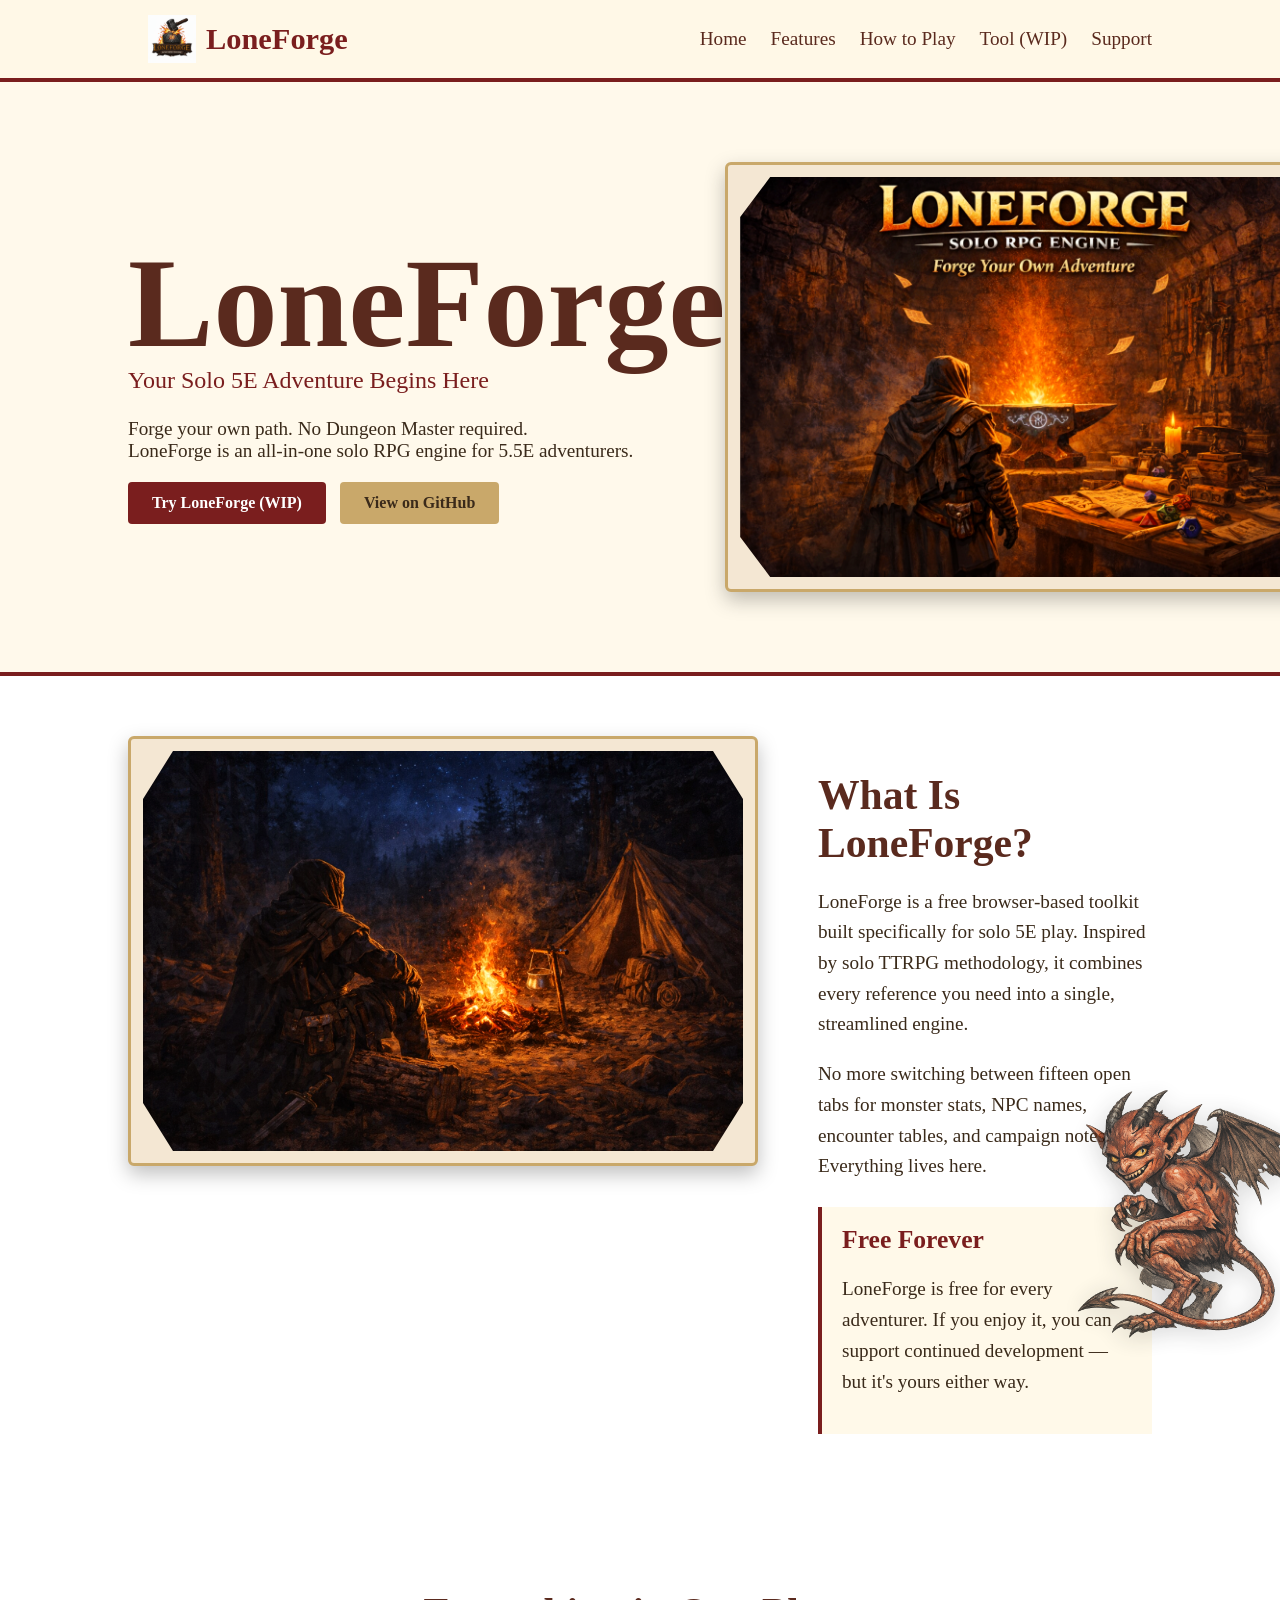
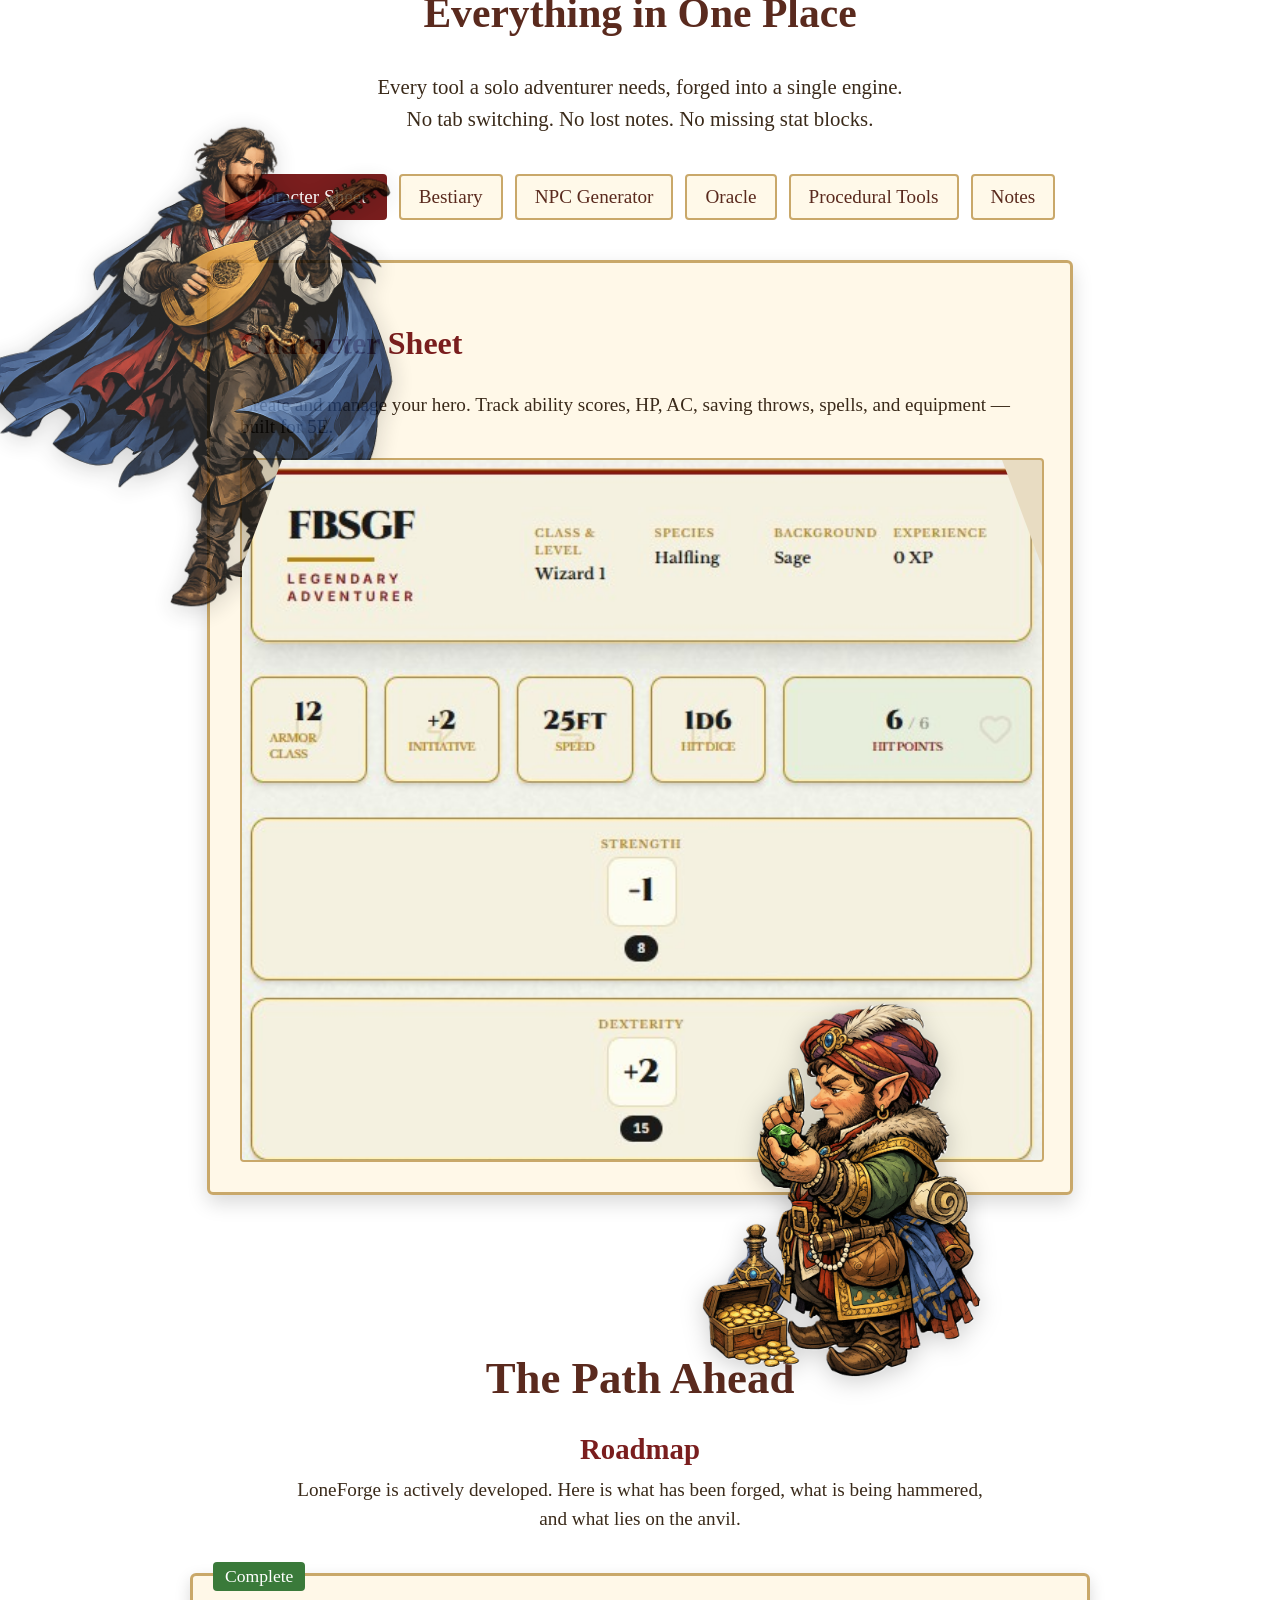
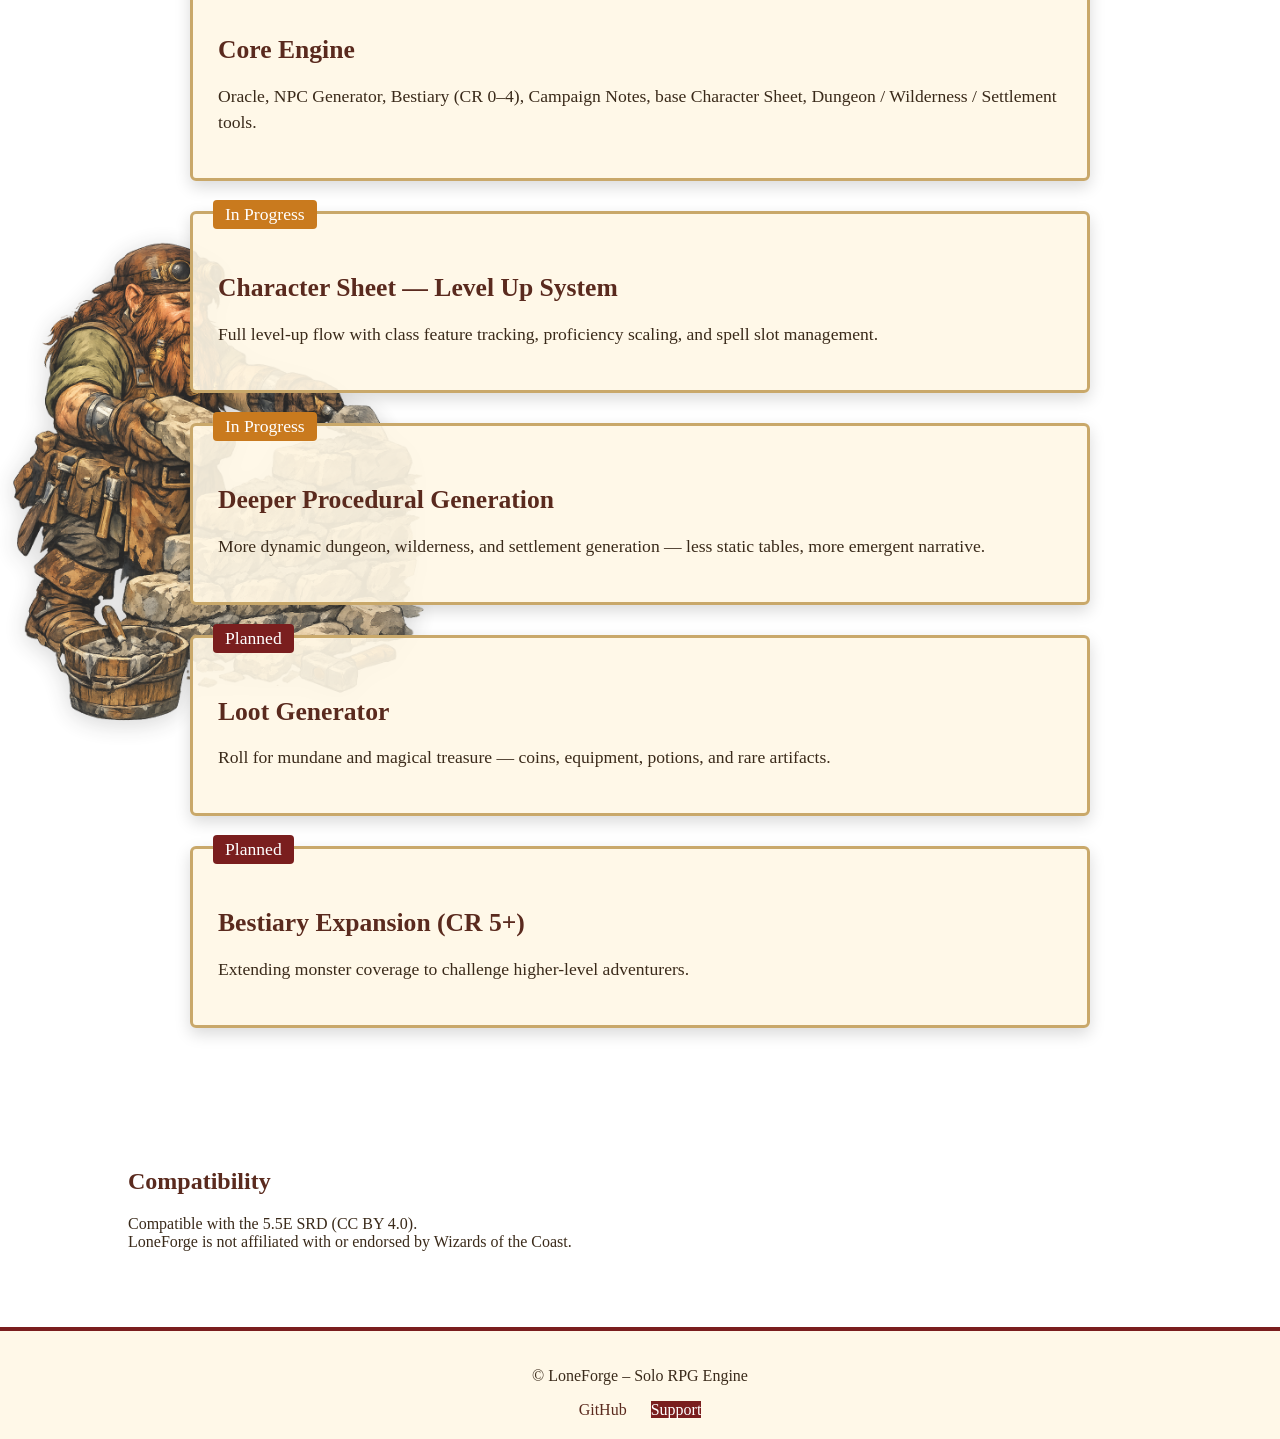
==== commit 5c6cb1b4: "Update footer links in index.html" ====
--- a/index.html
+++ b/index.html
@@ -226,14 +226,12 @@
     <footer>
         <p>© LoneForge – Solo RPG Engine</p>
         <nav>
-            <a href="#">GitHub</a>
-            <a href="#">Support</a>
-            <a href="#">License</a>
-            <a href="#">About</a>
+            <a href="https://github.com/AcciaioZero/LoneForge---Solo-RPG-Engine">GitHub</a>
+            <a href=""support.html" class="btn primary"">Support</a>
         </nav>
     </footer>
 
     <script src="js/script.js"></script>
 </body>
 
-</html>+</html>
